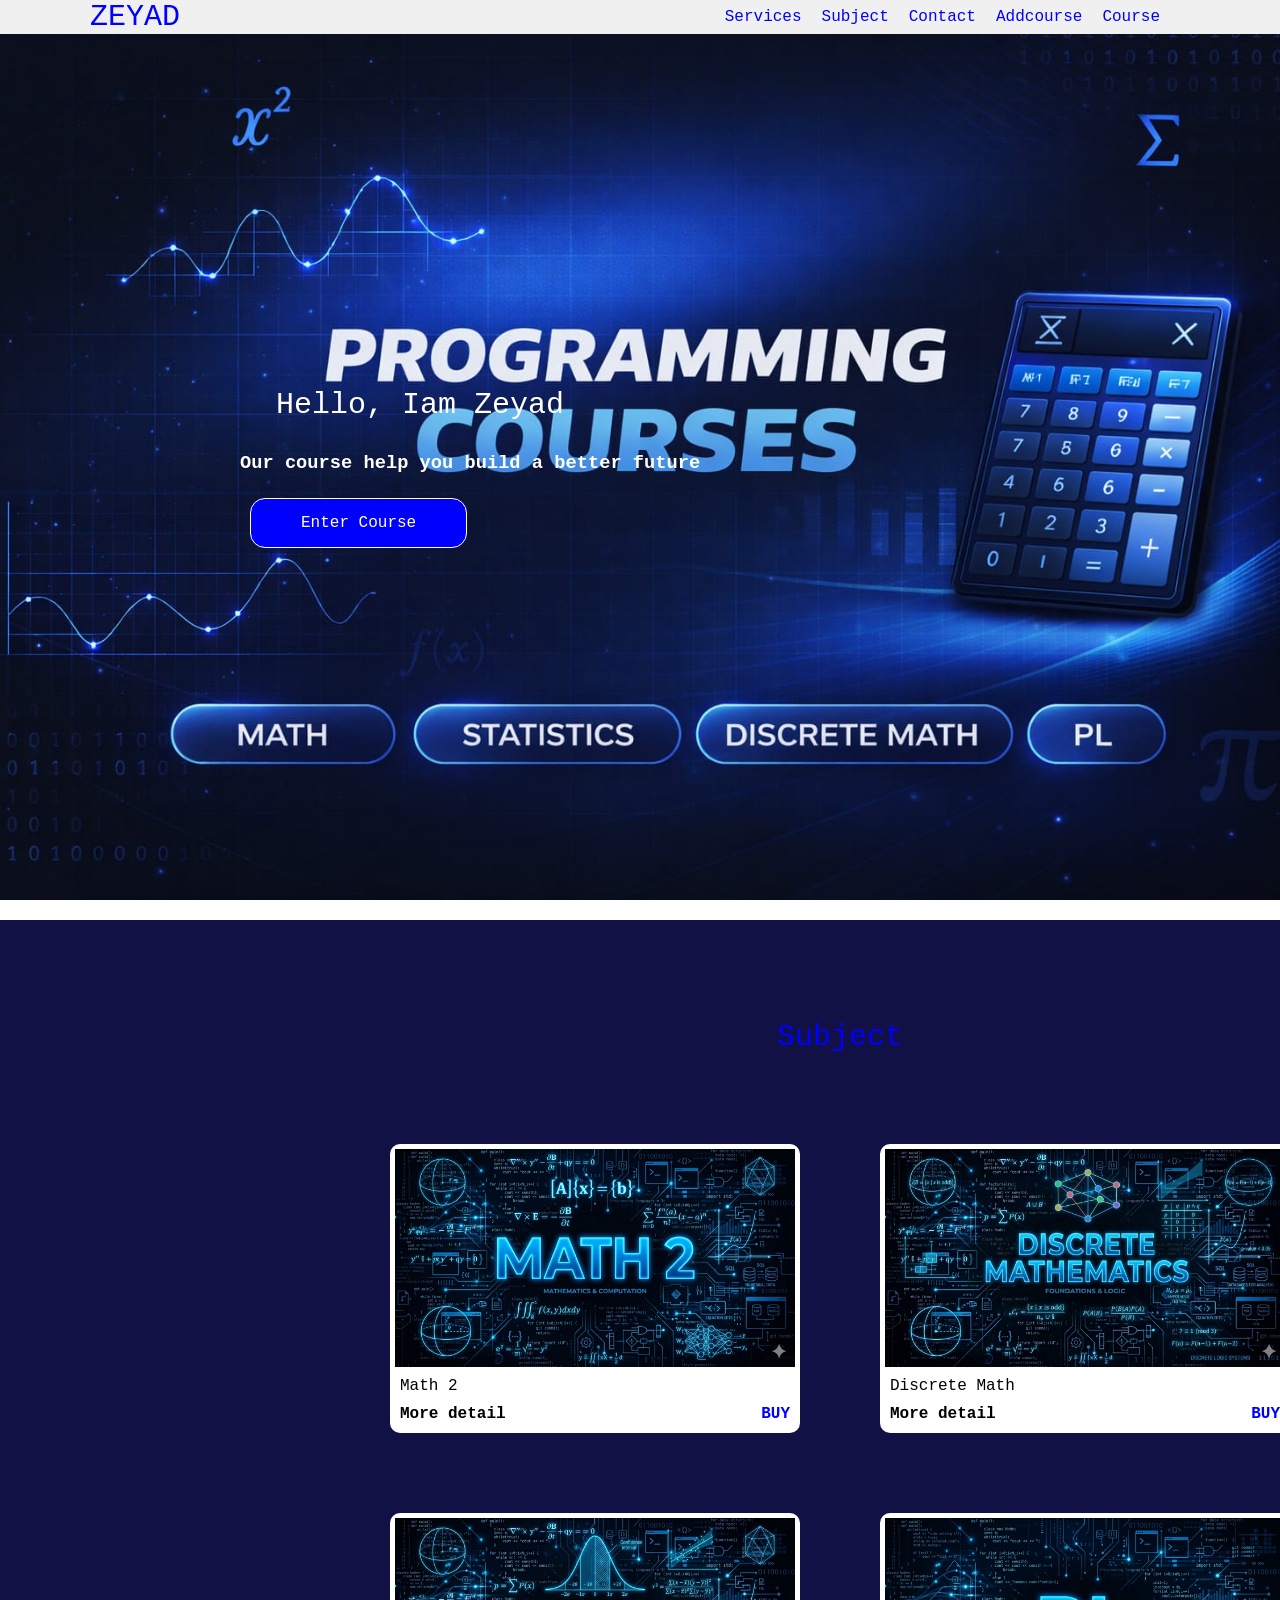
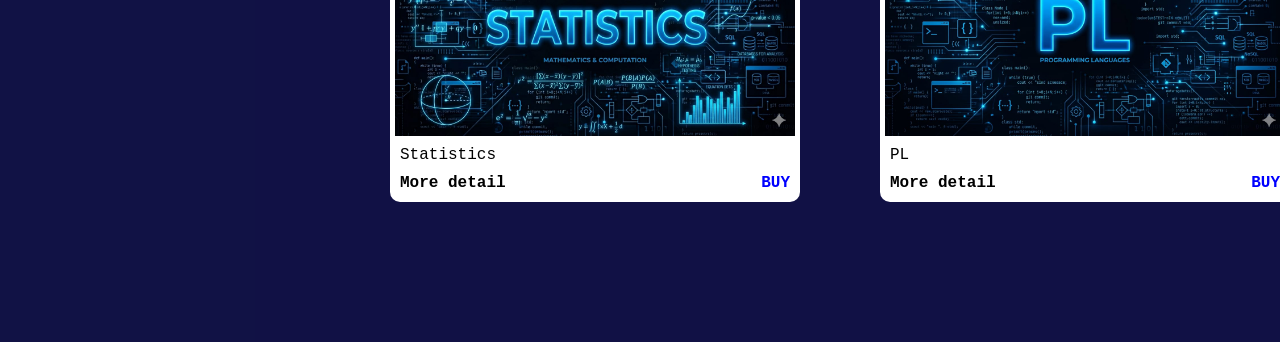
==== index.html @ 2002d40a "Add files via upload" ====
<!DOCTYPE html>
<html lang="en">
<head>
    <meta charset="UTF-8">
    <meta name="viewport" content="width=device-width, initial-scale=1.0">
    <link rel="stylesheet" href="style.css">
    <title>Zeyad Hesham</title>
    
<body>
    <header>
        <a class="loga" href="#">ZEYAD</a>
        <div>
            <ul>
                <li><a class="p" href="#">Services</a></li>
                <li><a class="p" href="#subject">Subject</a></li>
                <li><a  class="p" href="contact.html">Contact</a></li>
                <li><a href="add.html">Addcourse</a></li>
                <li><a href="course.html">Course</a></li>
            </ul>
        </div>

    </header>
    <section class="main">
        <div>
            <h2>Hello, Iam Zeyad<br></h2>
            <h3>Our course help you build a better future</h3>
            <a href="#subject">Enter Course</a>
        </div>
    </section>
    <section class="subject" id="subject">
        <h2 >Subject</h2>
        <div class="contain">
            <div class="subject-card">
                <div class="image">
                   <img src="img/MATH.jpeg"/>
                </div>
                <div class="info">
                    <p class="suib">Math 2</p>
                    <strong class="details">
                        <span>More detail </span>
                       <a href="#">BUY</a>

                    </strong>
                </div>
            </div>
             <div class="subject-card">
                <div class="image">
                   <img src="img/SIS.jpeg"/>
                </div>
                <div class="info">
                    <p class="suib">Discrete Math</p>
                       <strong class="details">
                        <span>More detail </span>
                       <a href="#">BUY</a>

                    </strong>
                </div>
            </div>
             <div class="subject-card">
                <div class="image">
                   <img src="img/sta.jpeg"/>
                </div>
                <div class="info">
                    <p class="suib">Statistics</p>
                    <strong class="details">
                        <span>More detail </span>
                       <a href="#">BUY</a>

                    </strong>
                </div>
            </div>
             <div class="subject-card">
                <div class="image">
                   <img src="img/PL.jpeg"/>
                </div>
                <div class="info">
                    <p class="suib">PL</p>
                    <strong class="details">
                        <span>More detail </span>
                       <a href="#">BUY</a>

                    </strong>
                </div>
            </div> 
        </div>

    </section>
    
</body>
</html>
---- style.css ----
*{
    margin: 0PX;
    padding: 0px;
    font-family: 'Courier New', Courier, monospace;
}

header{
    background-color: #f0f0f0;
    width: 100%;
    position: fixed;
    z-index: 999;
    display: flex;
    justify-content: space-between;
    align-items: center;
}
.loga{
    padding-left: 90PX;
    font-size: 30px;
    font-weight: 500;
    text-decoration: none;
    color: blue;
}
div ul{
    list-style: none;
    padding-right: 100px;
    display: flex;
    width: 80%;
    justify-content: space-between;
}
header li{
    padding-right: 20px;
}
header li a{
    text-decoration: none;
    color: blue;
}
header li a:hover{
    color: black;
    border-bottom: 2px solid black;
}
section{
    padding: 100px 200px;
}
.main{
    width: 100%;
    min-height: 80vh;
    display: flex;
    align-items: center;
    background-image: url(img/bac.jpeg);
    background-position: center;
    background-repeat: no-repeat;
    background-size: cover;
    background-attachment: fixed;
}
.main h2{
    color: #FFFF;
    font-size: 30px;
    font-weight: 500;
    margin-bottom: 30px;
   margin-right: 60px;
}
.main h3{
    color: #fFF;
    font: size 25px;
    margin-bottom: 40px;
    margin-left: 40px;

}
.main a{
    text-decoration: none;
    color: #fFFF;
    padding: 15px 50px;
    border: 1px solid ;
    border-radius: 15px;
    background-color: blue;
    
    margin-left: 50px;
}
.main a:hover{
    background-color: black;
}
section h2{
    text-align: center;
    font-size: 30px;
    font-weight: 500;
    color: blue;
    margin-bottom: 50px;
}
.contain{
    display: flex;
    justify-content: center;
    flex-direction: row;
    flex-wrap:wrap;
    margin-top: 30px;

}
.subject{
    background: #000138ee;
    width: 100%
}
.subject-card{
    width: 400px;
    background-color: #fFFF;
    border: 5px solid #fFFF;
    border-radius: 10px;
    margin: 40px;
    transition: 0.6s ease;
}
.subject-card:hover{
    transform: scale(1.1);
}
.image img{
    width:100%;
}
.info{
    padding: 5px;
}
.details{
    display: flex;
    justify-content: space-between;
    margin-top: 10px;
}
.details a{
    text-decoration: none;
    color: blue;
}
.details a:hover{
    color: black;

}

.contact-info h2{
    font-size: 30px;
    margin-bottom: 15px;
    text-align: start;
   margin-left: 10px;
    color: black;
}
.contact-info P{
    font-size: 23px;
margin: 30px;
}
.contact-info h3{
margin: 30px;
font-size: 30px;
}
.contact-info a{
    font-size: 23px;
    margin: 30px 10px;
    
}
.add{
    margin: 0px;
    display: flex;
    justify-content: center;
    align-items: center;
    height: 100vh;
   background-image: url(img/IMG.jpeg);
}

footer h2{
    font-size: 32px;
    font-weight: 600;
    margin-bottom: 40px;
}
input{
    width: 150px;
    padding: 10px;
    margin-bottom: 20px;
}
button{
    padding: 5px 10px;
}
button:hover{
    background-color: black;
    color: blue;
}
.DD{
    background-image: url(img/IMG.jpeg);
    display: flex;
    align-items: center;
    justify-content: center;
}
main{
    margin-top: 250px;
}
table{
    width: 450px;
    height: 300px;
}
table th{
    color: #fFF;
    font-size: 30px;
    font-weight: 600;
}
table td{
    color:#ffff;
    font-size: 24px;
    font-weight: 500;
}
@media (max-width: 768px){
    .subject-card{
        width: 100%;
    }

    section{
        padding: 50px;
    }
}
@media (max-width: 768px){

    .loga{
        padding-left: 20px;
        font-size: 20px;
    }

    div ul{
        flex-direction: column; /* يخليهم تحت بعض */
        align-items: center;
        width: 100%;
    }

    header li{
        padding: 10px 0;
    }
}
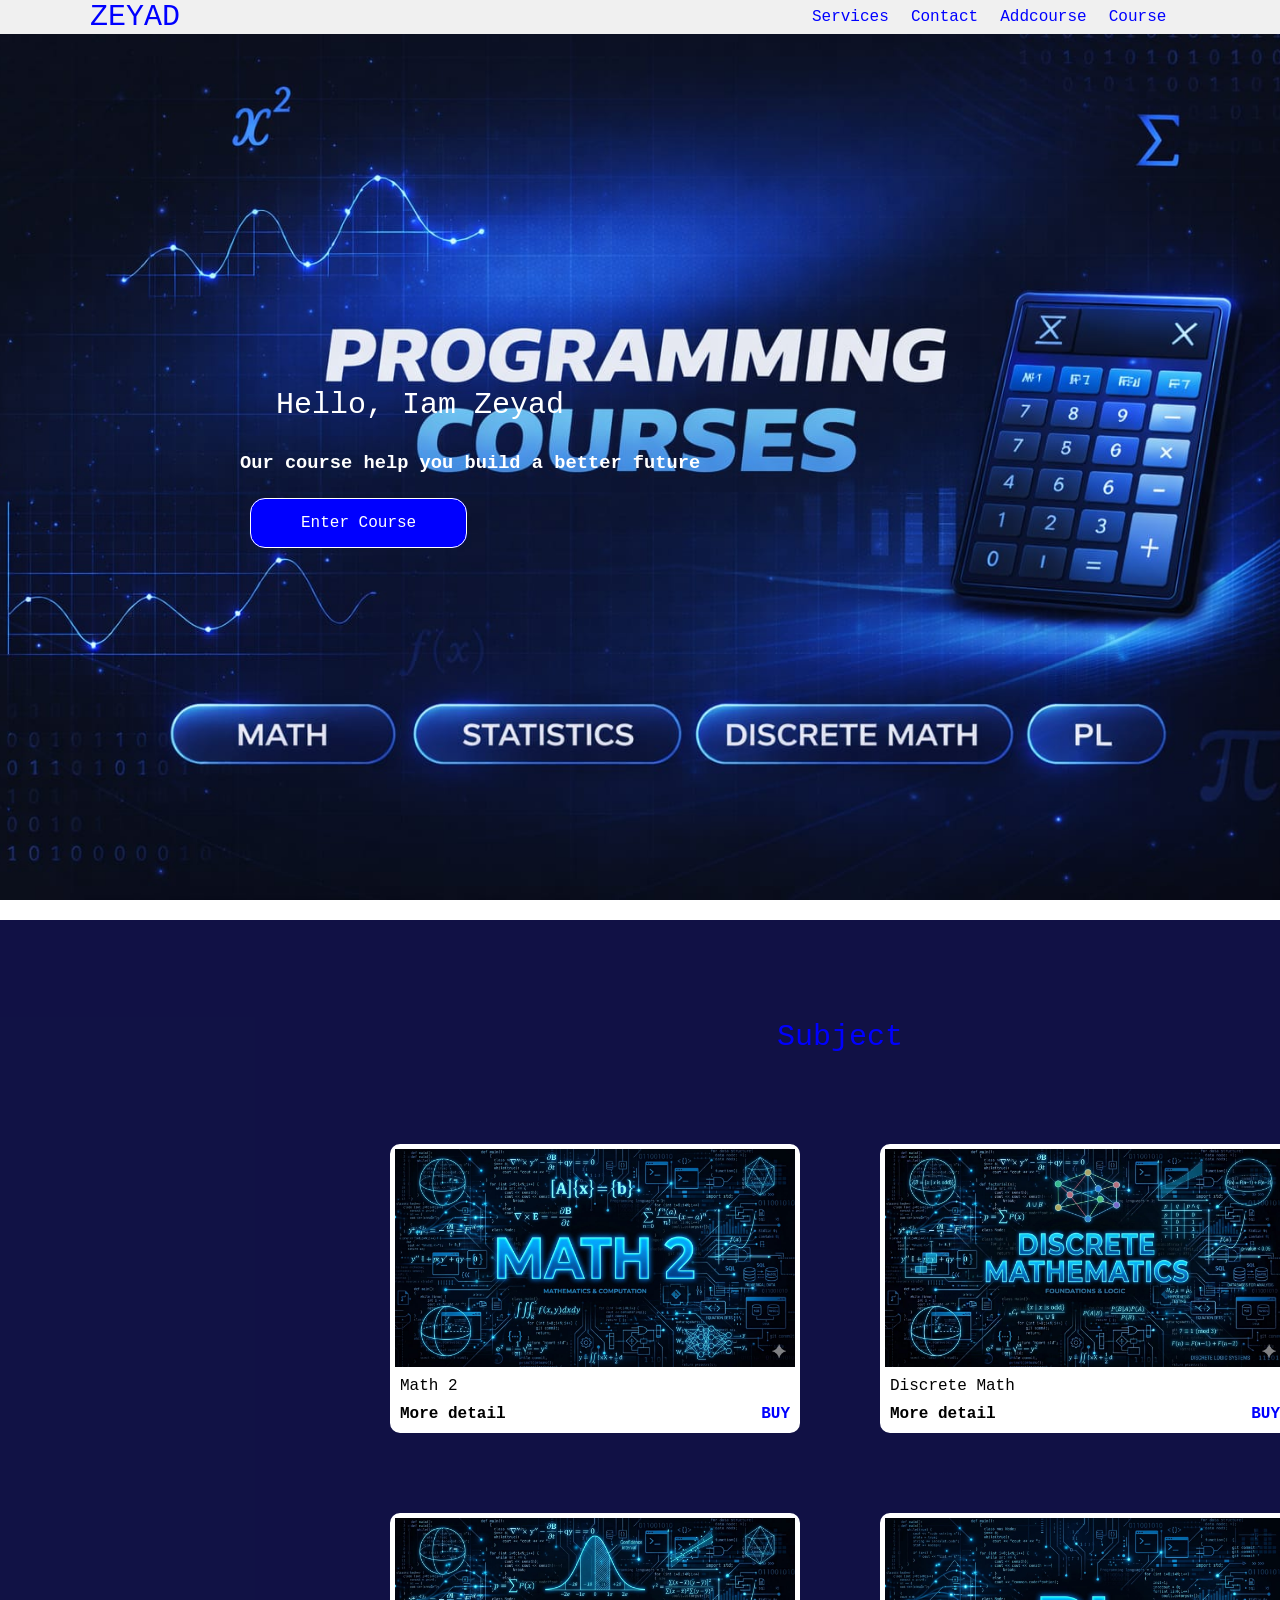
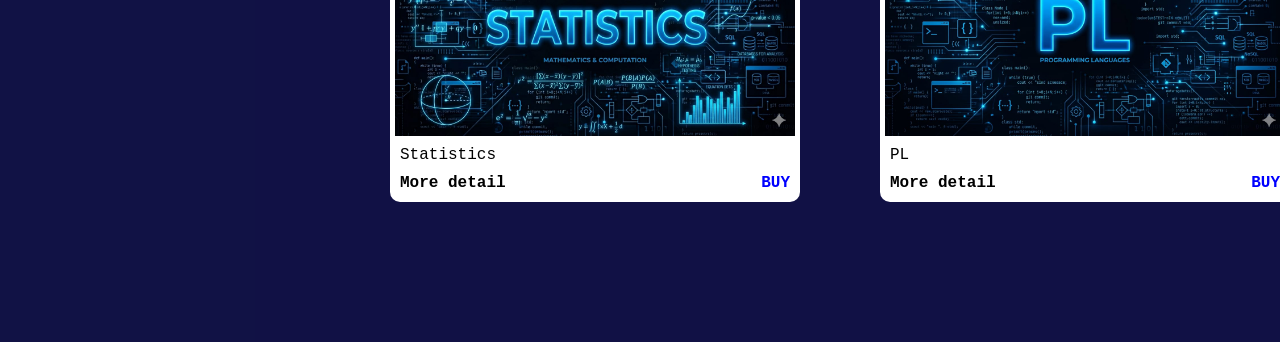
==== commit b67909c1: "Update index.html" ====
--- a/index.html
+++ b/index.html
@@ -12,7 +12,6 @@
         <div>
             <ul>
                 <li><a class="p" href="#">Services</a></li>
-                <li><a class="p" href="#subject">Subject</a></li>
                 <li><a  class="p" href="contact.html">Contact</a></li>
                 <li><a href="add.html">Addcourse</a></li>
                 <li><a href="course.html">Course</a></li>
@@ -87,4 +86,4 @@
     </section>
     
 </body>
-</html>+</html>
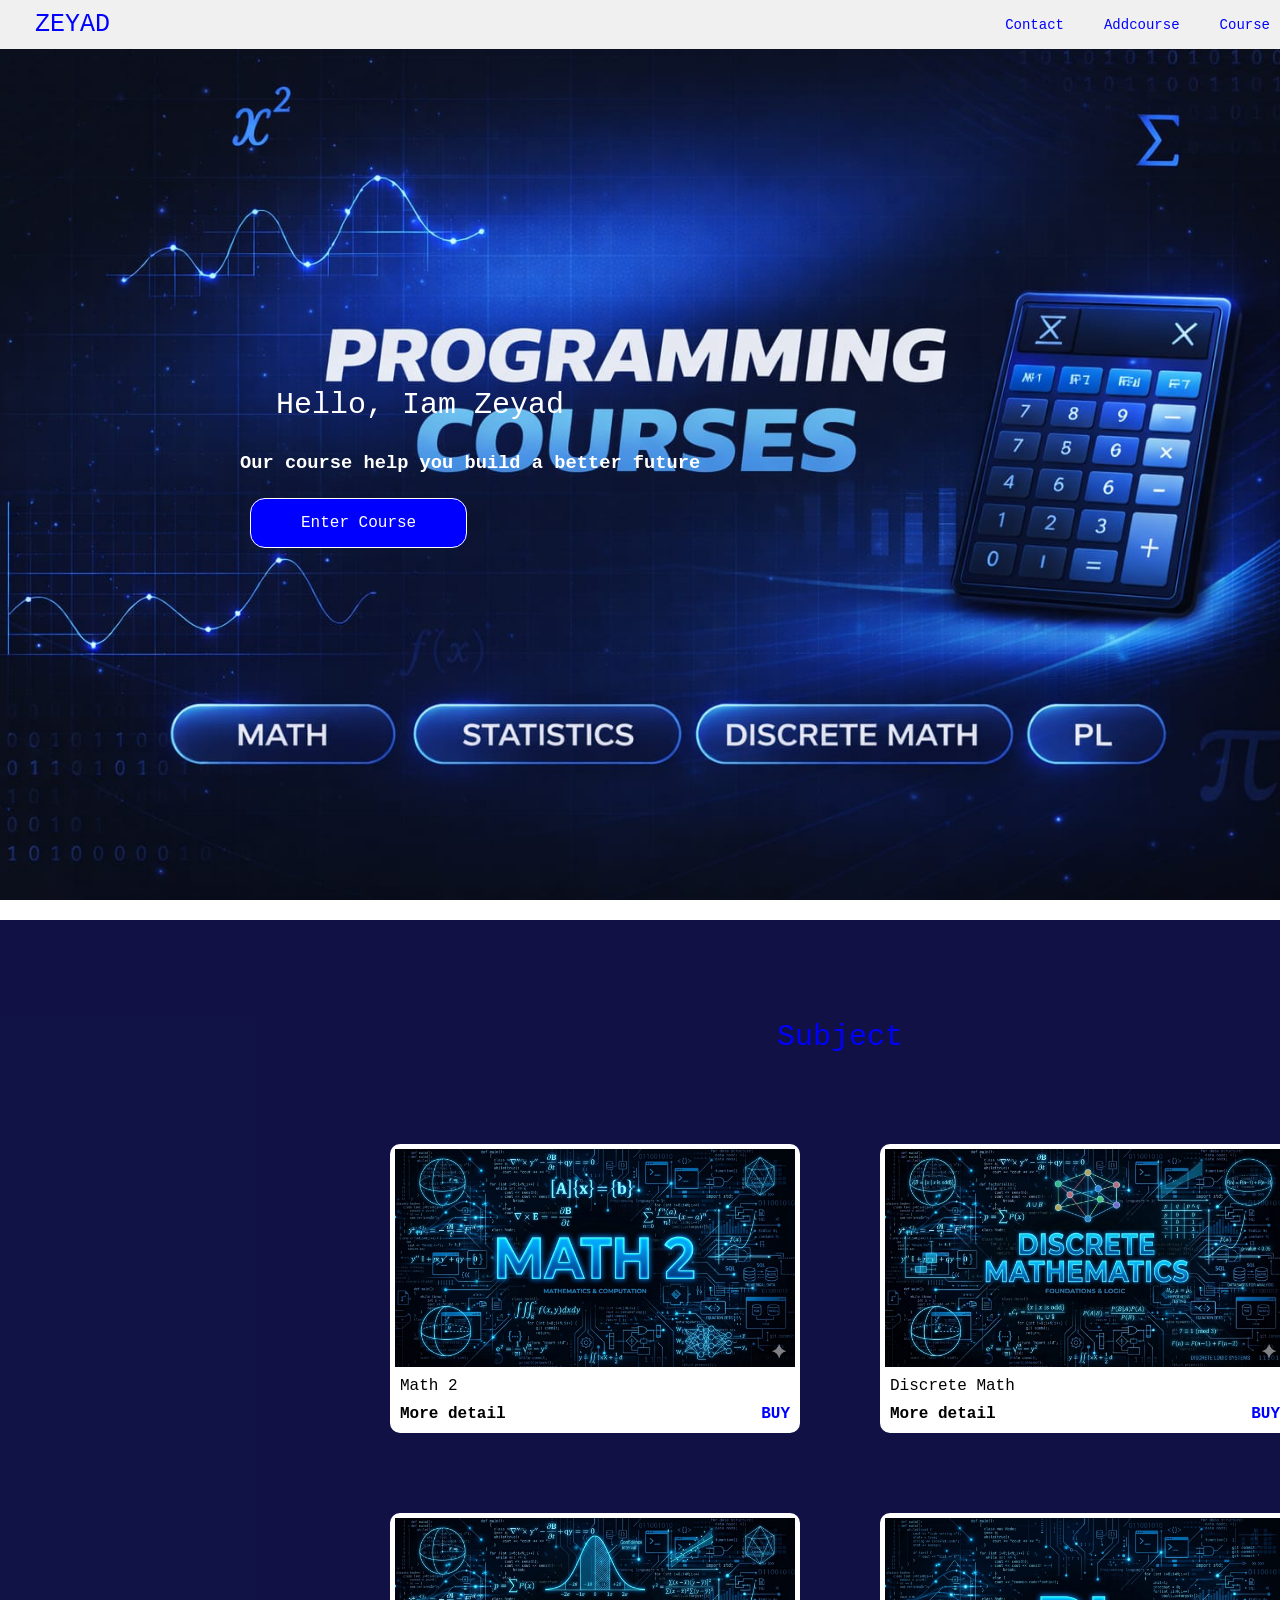
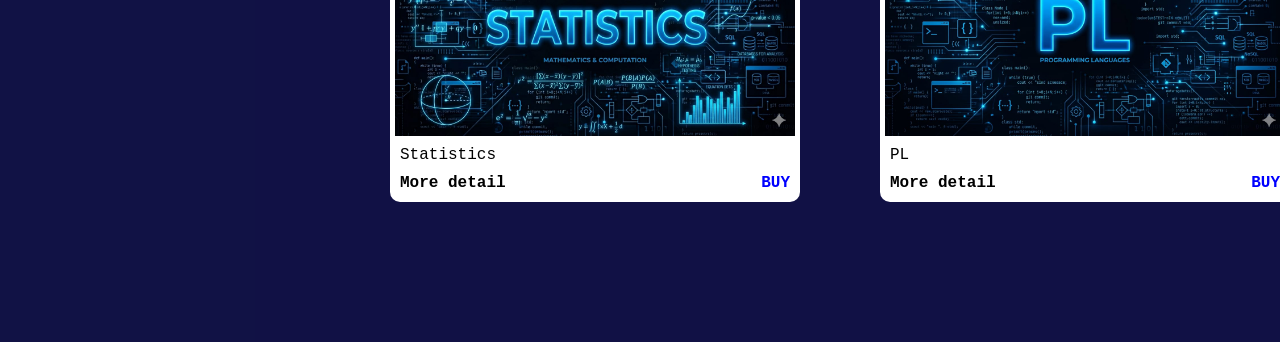
==== commit 876fc4f2: "Add files via upload" ====
--- a/index.html
+++ b/index.html
@@ -11,7 +11,6 @@
         <a class="loga" href="#">ZEYAD</a>
         <div>
             <ul>
-                <li><a class="p" href="#">Services</a></li>
                 <li><a  class="p" href="contact.html">Contact</a></li>
                 <li><a href="add.html">Addcourse</a></li>
                 <li><a href="course.html">Course</a></li>
@@ -86,4 +85,4 @@
     </section>
     
 </body>
-</html>
+</html>
--- a/style.css
+++ b/style.css
@@ -1,39 +1,47 @@
 *{
-    margin: 0PX;
+    margin: 0px;
     padding: 0px;
     font-family: 'Courier New', Courier, monospace;
 }
+
+
+
+
 
 header{
     background-color: #f0f0f0;
     width: 100%;
     position: fixed;
-    z-index: 999;
     display: flex;
     justify-content: space-between;
     align-items: center;
+    padding: 10px 15px;
 }
 .loga{
-    padding-left: 90PX;
-    font-size: 30px;
-    font-weight: 500;
-    text-decoration: none;
-    color: blue;
-}
-div ul{
+    padding-left: 20PX;
+    font-size: 25px;
+    font-weight: 400;
+    text-decoration: none;
+    color: blue;
+}
+header ul{
     list-style: none;
-    padding-right: 100px;
-    display: flex;
-    width: 80%;
-    justify-content: space-between;
+    display: flex;
+    flex-wrap: nowrap;
+    gap: 10px;
+    
 }
 header li{
     padding-right: 20px;
 }
 header li a{
     text-decoration: none;
-    color: blue;
-}
+     font-size: 14px; 
+    padding: 5px;
+    color: blue;
+}
+    
+
 header li a:hover{
     color: black;
     border-bottom: 2px solid black;
@@ -208,19 +216,20 @@
     }
 }
 @media (max-width: 768px){
+    header{
+        padding: 10px;
+    }
 
     .loga{
-        padding-left: 20px;
-        font-size: 20px;
-    }
-
-    div ul{
-        flex-direction: column; /* يخليهم تحت بعض */
-        align-items: center;
-        width: 100%;
-    }
-
-    header li{
-        padding: 10px 0;
-    }
-}
+        padding-left: 5px;
+        padding-right: 5px;
+        font-size: 18px;
+    }
+    header ul{
+        gap: 5px;
+    }
+
+    header li a{
+        font-size: 12px;
+    }
+}
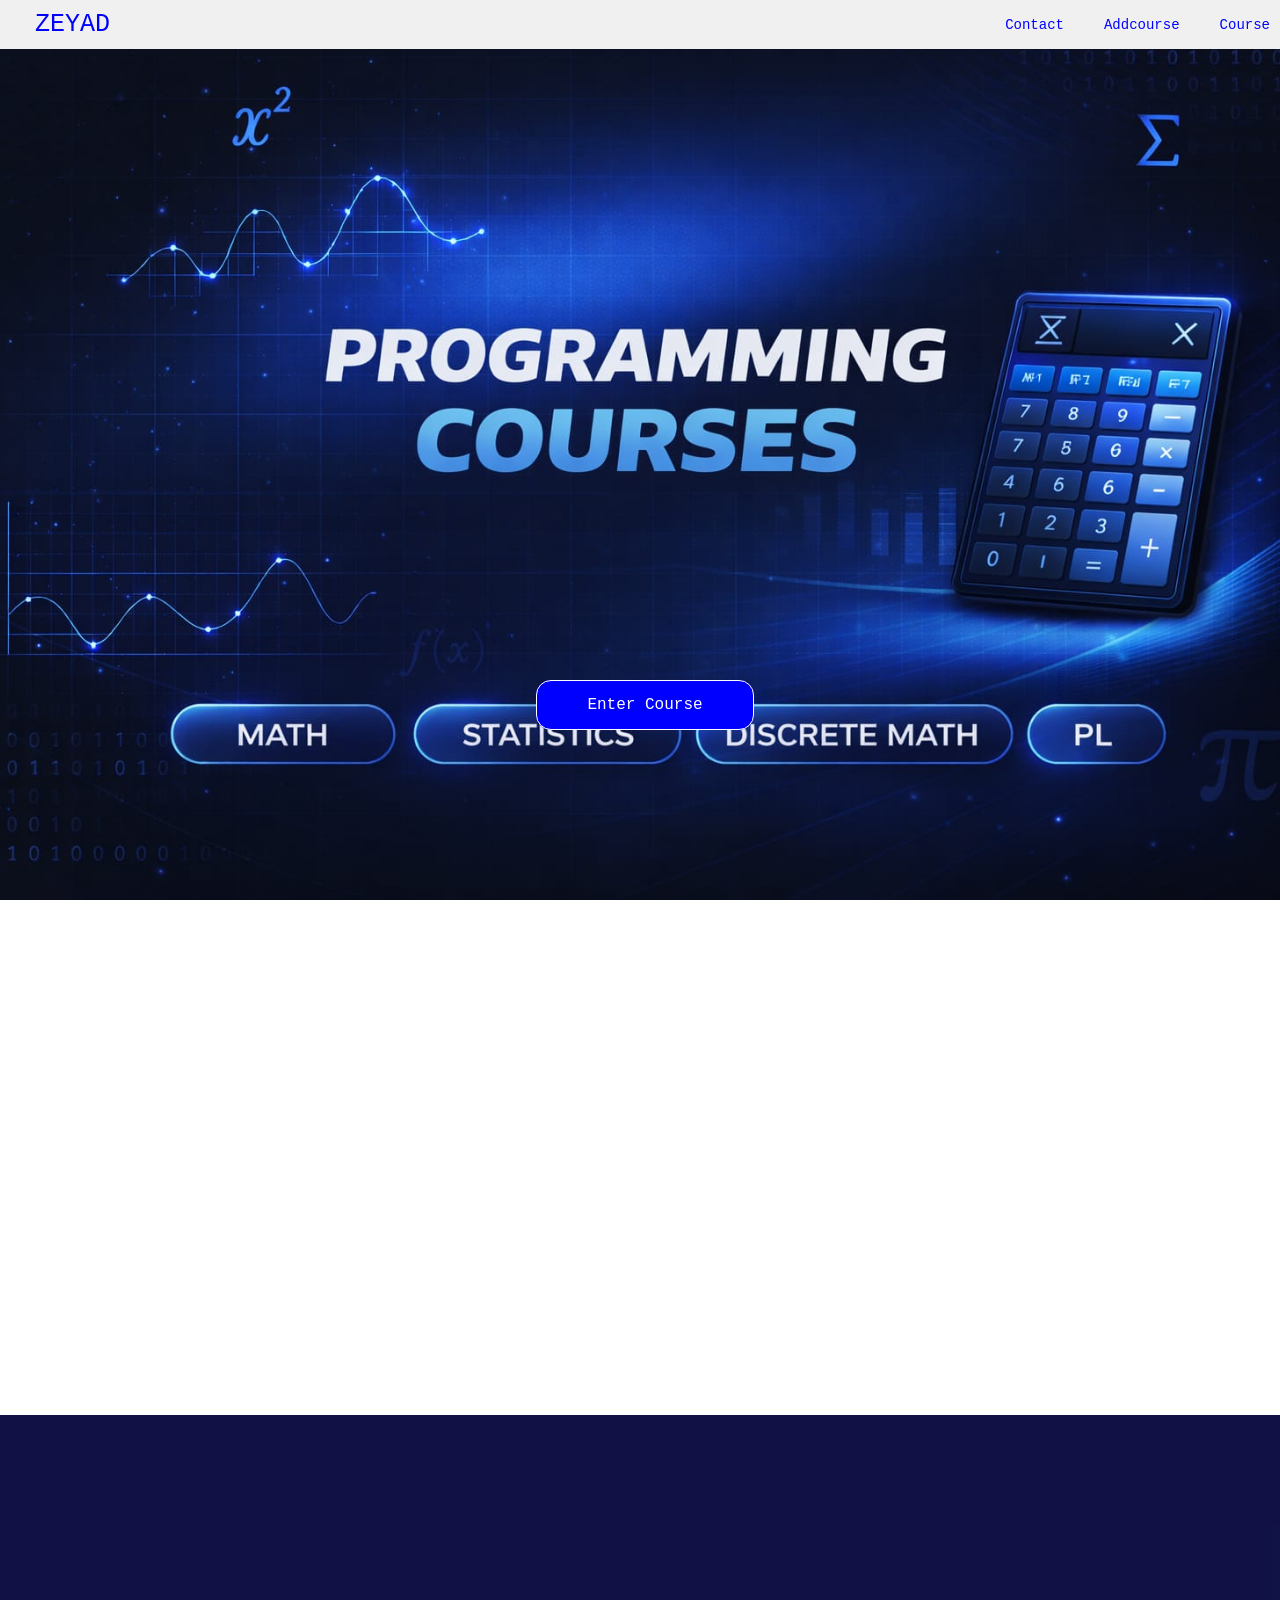
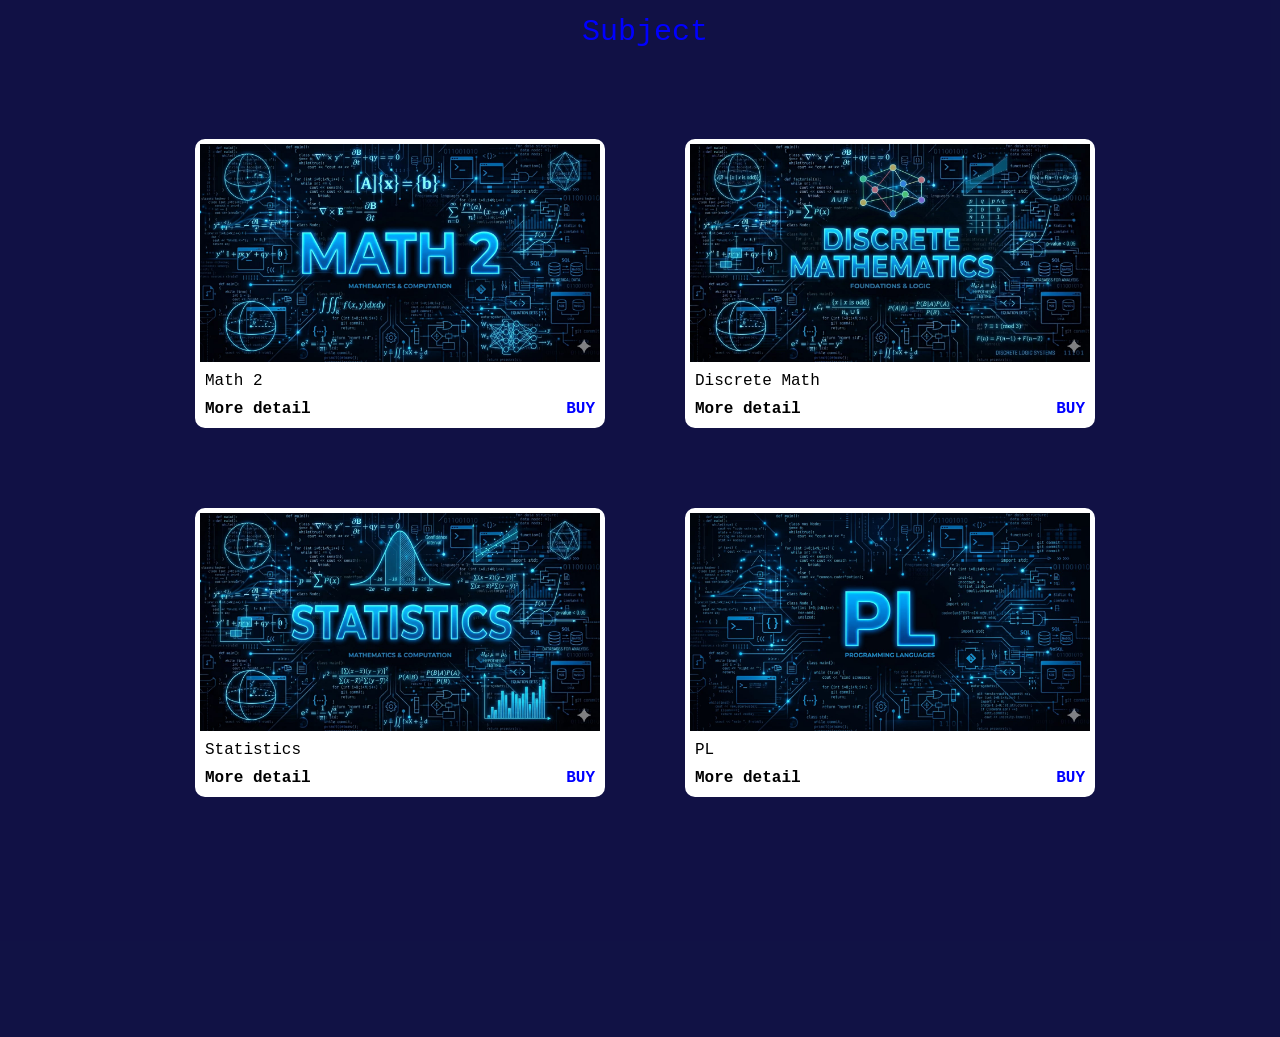
==== commit 01ff9105: "Add files via upload" ====
--- a/index.html
+++ b/index.html
@@ -20,8 +20,6 @@
     </header>
     <section class="main">
         <div>
-            <h2>Hello, Iam Zeyad<br></h2>
-            <h3>Our course help you build a better future</h3>
             <a href="#subject">Enter Course</a>
         </div>
     </section>
--- a/style.css
+++ b/style.css
@@ -47,42 +47,32 @@
     border-bottom: 2px solid black;
 }
 section{
-    padding: 100px 200px;
+    padding: 200px 5px;
 }
 .main{
     width: 100%;
     min-height: 80vh;
     display: flex;
-    align-items: center;
+    justify-content: center;
+    align-items: center;
+    padding-top: 55vh;
     background-image: url(img/bac.jpeg);
     background-position: center;
     background-repeat: no-repeat;
     background-size: cover;
     background-attachment: fixed;
 }
-.main h2{
-    color: #FFFF;
-    font-size: 30px;
-    font-weight: 500;
-    margin-bottom: 30px;
-   margin-right: 60px;
-}
-.main h3{
-    color: #fFF;
-    font: size 25px;
-    margin-bottom: 40px;
-    margin-left: 40px;
-
-}
+.main div{
+   margin-bottom:300px ;
+    }
 .main a{
     text-decoration: none;
     color: #fFFF;
+   
     padding: 15px 50px;
     border: 1px solid ;
     border-radius: 15px;
     background-color: blue;
-    
-    margin-left: 50px;
 }
 .main a:hover{
     background-color: black;
@@ -232,4 +222,14 @@
     header li a{
         font-size: 12px;
     }
-}+}
+@media(max-width:765px){
+    table{
+        width: 125px;
+        height: 200px;
+    }
+    table th{
+        font-size: 22px;
+        font-weight: 500;
+    }
+}
